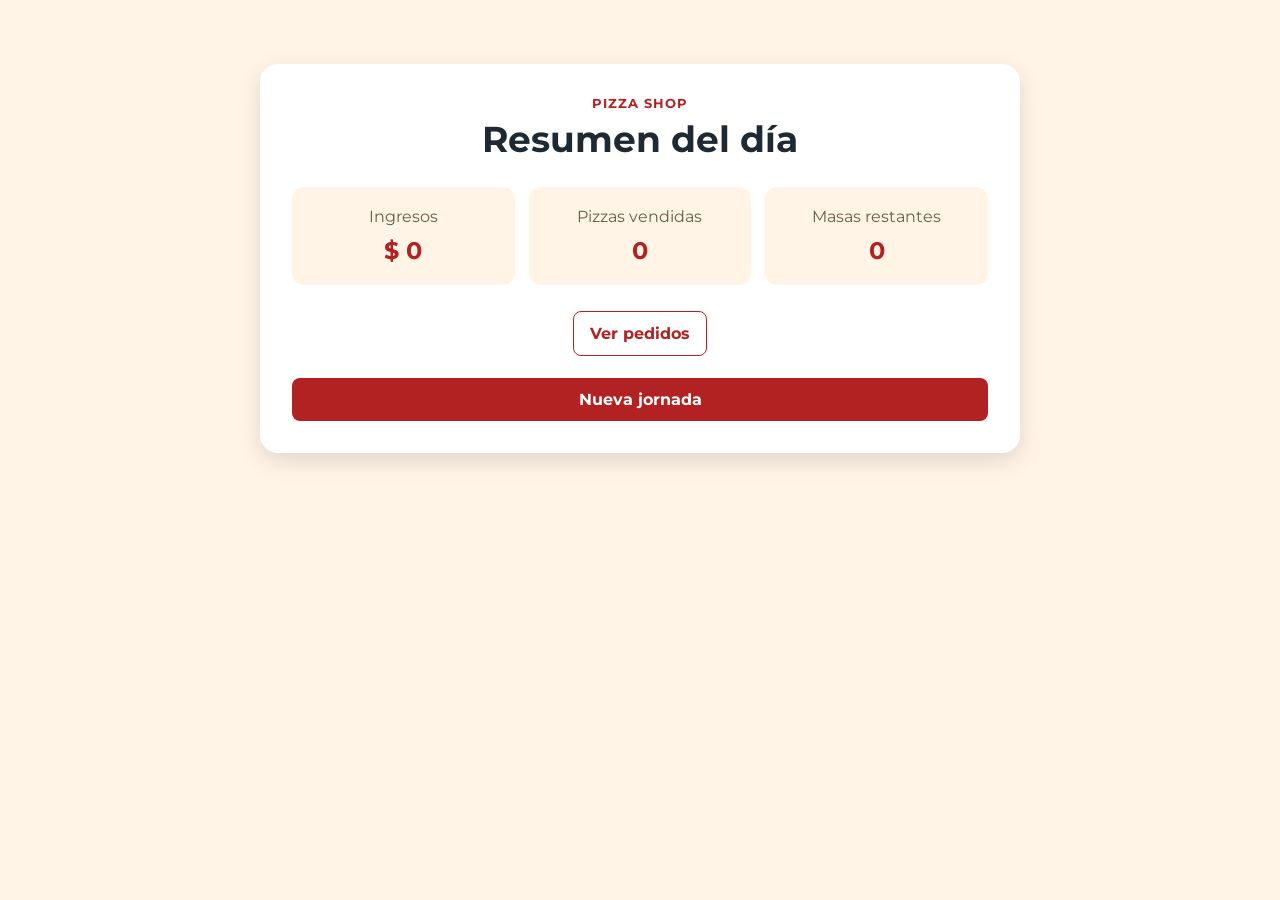
==== resumen.html @ d21b749b "Add files via upload" ====
<!doctype html>
<html lang="es">
<head><meta charset="utf-8"><meta name="viewport" content="width=device-width, initial-scale=1"><link rel="preconnect" href="https://fonts.googleapis.com"><link rel="preconnect" href="https://fonts.gstatic.com" crossorigin><link href="https://fonts.googleapis.com/css2?family=Montserrat:wght@400;500;600;700&display=swap" rel="stylesheet"><link rel="stylesheet" href="styles.css"><script src="script.js" defer></script><title>Pizza Shop | Resumen</title></head>
<body><main class="panel resumen"><p class="eyebrow">Pizza Shop</p><h1>Resumen del día</h1><section class="resultados" aria-label="Resultados de la jornada"><article class="resultado-card"><p>Ingresos</p><strong id="ingresos-final">$0</strong></article><article class="resultado-card"><p>Pizzas vendidas</p><strong id="pizzas-final">0</strong></article><article class="resultado-card"><p>Masas restantes</p><strong id="masas-final">0</strong></article></section><button id="ver-pedidos-final" class="secondary" type="button">Ver pedidos</button><dialog id="pedidos-final-modal"><div class="dialog-header"><h2>Pedidos del día</h2><button class="icon-button" type="button" data-close-dialog aria-label="Cerrar">×</button></div><ul id="lista-pedidos-final"></ul></dialog><a class="link-button" href="index.html">Nueva jornada</a></main></body>
</html>
---- styles.css ----
:root{--rojo:#b22222;--rojo-oscuro:#8f1b1b;--fondo:#fff4e6;--texto:#1f2933;--suave:#6b5b4b;--borde:#ead8c2;--blanco:#fff}*{box-sizing:border-box}body{margin:0;padding:32px;background:var(--fondo);color:var(--texto);font-family:Montserrat,system-ui,sans-serif}button,input{font:inherit}.panel{width:min(100%,760px);margin:32px auto;padding:32px;background:var(--blanco);border-radius:18px;box-shadow:0 8px 24px #0000001f}h1,h2{margin:0}h1{font-size:clamp(1.75rem,4vw,2.25rem)}h2{font-size:1.15rem}.eyebrow{margin:0 0 6px;color:var(--rojo);font-size:.8rem;font-weight:700;letter-spacing:.08em;text-transform:uppercase}.descripcion{margin:12px 0 24px;color:var(--suave);line-height:1.5}.form-inicio{display:flex;gap:10px}.form-inicio input,#campo-envio input{min-width:0;flex:1;padding:12px;border:1px solid var(--borde);border-radius:8px}button,.link-button{border:0;border-radius:8px;padding:12px 16px;background:var(--rojo);color:#fff;font-weight:700;cursor:pointer;text-decoration:none}button:hover,.link-button:hover{background:var(--rojo-oscuro)}button:focus-visible,a:focus-visible,input:focus-visible{outline:3px solid #b2222250;outline-offset:2px}.page-heading{display:flex;justify-content:space-between;gap:16px;align-items:start}.stock{padding:8px 10px;border-radius:100px;background:var(--fondo);color:var(--rojo);font-size:.8rem;font-weight:700;white-space:nowrap}.tabs{display:flex;margin-top:24px;border-bottom:2px solid var(--borde)}.tab{flex:1;border:0;border-radius:0;background:transparent;color:var(--suave)}.tab:hover{background:var(--fondo);color:var(--rojo)}.tab.active{color:var(--rojo);box-shadow:inset 0 -3px var(--rojo)}.catalogo{padding:22px 0}.selector,fieldset{margin:0 0 16px;padding:0 0 14px;border:0;border-bottom:1px solid var(--borde)}legend{margin-bottom:10px;font-weight:700}.selector input,.datos-pedido input[type=radio]{position:absolute;opacity:0}.selector label,.datos-pedido input[type=radio]+label{display:inline-block;margin:0 6px 6px 0;padding:8px 11px;border:1px solid var(--borde);border-radius:8px;cursor:pointer}.selector input:checked+label,.datos-pedido input:checked+label{border-color:var(--rojo);background:var(--rojo);color:#fff}.producto{display:flex;align-items:center;justify-content:space-between;gap:14px;padding:13px 0;border-bottom:1px solid var(--borde)}.producto:last-child{border-bottom:0}.producto p{margin:4px 0 0;color:var(--suave);font-size:.8rem}.accion{display:flex;align-items:center;gap:12px}.precio{color:var(--rojo);font-weight:700;white-space:nowrap}.sumar{width:36px;height:36px;padding:0;border-radius:50%;font-size:1.4rem}.pedido-grid{display:grid;grid-template-columns:1fr;gap:16px;margin:8px 0 20px}.pedido-card{padding:20px;border-radius:12px;background:var(--fondo)}.pedido-card h2{margin-bottom:14px}.pedido-card ul{min-height:76px;margin:0;padding-left:20px}.pedido-card li{margin:0 0 7px}.vacio{color:var(--suave)}.subtotal,.total{display:flex;justify-content:space-between;margin:14px 0 0;padding-top:12px;border-top:1px solid var(--borde)}.total strong{color:var(--rojo);font-size:1.15rem}.pedido-flotante{position:fixed;z-index:10;left:50%;bottom:12px;width:min(720px,calc(100% - 32px));transform:translate(-50%,24px);opacity:0;visibility:hidden;pointer-events:none;transition:opacity .2s ease,transform .2s ease,visibility .2s ease}.pedido-flotante.visible{transform:translate(-50%,0);opacity:1;visibility:visible;pointer-events:auto}.pedido-preview{max-height:min(48vh,360px);overflow:auto;box-shadow:0 10px 28px #0003;background:#fff;border:1px solid var(--borde)}#campo-envio{margin:-4px 0 15px}#campo-envio label{display:block;margin:0 0 6px}.alerta{position:fixed;z-index:20;top:50%;left:50%;width:min(420px,calc(100% - 40px));margin:0;padding:14px 18px;transform:translate(-50%,-50%) scale(.96);border-radius:10px;background:#8f1b1b;color:#fff;font-weight:700;text-align:center;box-shadow:0 12px 32px #0004;opacity:0;visibility:hidden;transition:opacity .2s ease,transform .2s ease,visibility .2s ease}.alerta.visible{opacity:1;visibility:visible;transform:translate(-50%,-50%) scale(1)}.acciones-pedido{display:flex;justify-content:flex-end;gap:10px;margin:0 0 8px}.secondary{border:1px solid var(--rojo);background:#fff;color:var(--rojo)}.secondary:hover{background:var(--fondo);color:var(--rojo)}.link-button{display:block;margin-top:22px;text-align:center}.resumen{text-align:center}.resultados{display:grid;grid-template-columns:repeat(3,1fr);gap:14px;margin:26px 0}.resultado-card{padding:20px 10px;background:var(--fondo);border-radius:12px}.resultado-card p{margin:0 0 10px;color:var(--suave)}.resultado-card strong{color:var(--rojo);font-size:1.5rem}dialog{width:min(92vw,560px);max-height:80vh;border:0;border-radius:14px;padding:22px;box-shadow:0 18px 48px #0004}dialog::backdrop{background:#0006}.dialog-header{display:flex;align-items:center;justify-content:space-between;margin-bottom:14px}.icon-button{width:34px;height:34px;padding:0;border-radius:50%;font-size:1.5rem;line-height:1}.dialog-header+.icon-button{background:transparent}.sr-only{position:absolute;width:1px;height:1px;overflow:hidden;clip:rect(0,0,0,0);white-space:nowrap}@media(max-width:600px){body{padding:16px}.panel{margin:12px auto;padding:20px}.page-heading{align-items:center}.stock{font-size:.7rem}.pedido-grid,.resultados{grid-template-columns:1fr}.form-inicio,.acciones-pedido{flex-direction:column}.form-inicio button,.acciones-pedido button{width:100%}.producto{align-items:flex-start}.accion{gap:8px}.precio{font-size:.85rem}.pedido-flotante{bottom:10px;width:calc(100% - 24px)}.pedido-preview{max-height:52vh}}
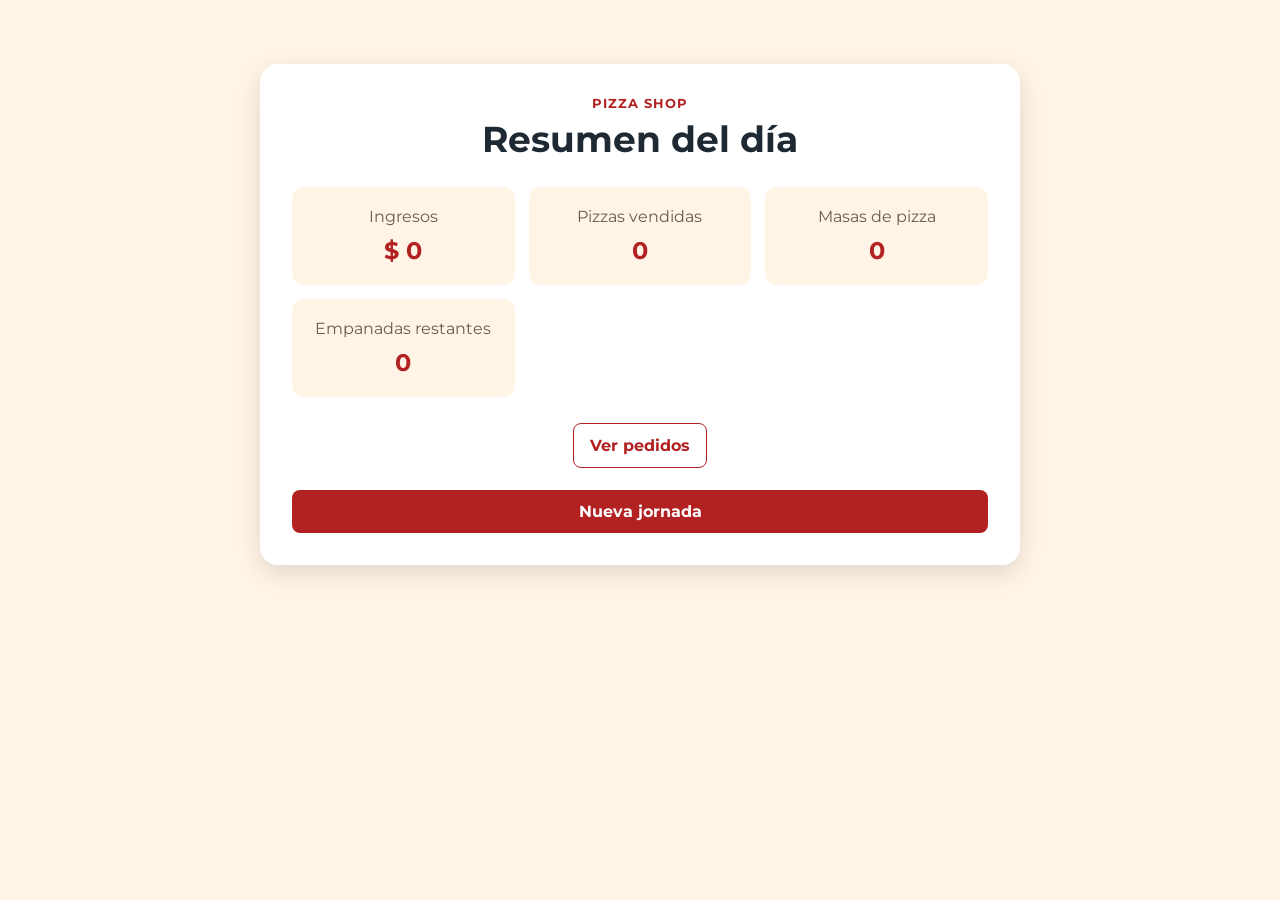
==== commit 7005b7b4: "Add files via upload" ====
--- a/resumen.html
+++ b/resumen.html
@@ -1,5 +1,5 @@
 <!doctype html>
 <html lang="es">
 <head><meta charset="utf-8"><meta name="viewport" content="width=device-width, initial-scale=1"><link rel="preconnect" href="https://fonts.googleapis.com"><link rel="preconnect" href="https://fonts.gstatic.com" crossorigin><link href="https://fonts.googleapis.com/css2?family=Montserrat:wght@400;500;600;700&display=swap" rel="stylesheet"><link rel="stylesheet" href="styles.css"><script src="script.js" defer></script><title>Pizza Shop | Resumen</title></head>
-<body><main class="panel resumen"><p class="eyebrow">Pizza Shop</p><h1>Resumen del día</h1><section class="resultados" aria-label="Resultados de la jornada"><article class="resultado-card"><p>Ingresos</p><strong id="ingresos-final">$0</strong></article><article class="resultado-card"><p>Pizzas vendidas</p><strong id="pizzas-final">0</strong></article><article class="resultado-card"><p>Masas restantes</p><strong id="masas-final">0</strong></article></section><button id="ver-pedidos-final" class="secondary" type="button">Ver pedidos</button><dialog id="pedidos-final-modal"><div class="dialog-header"><h2>Pedidos del día</h2><button class="icon-button" type="button" data-close-dialog aria-label="Cerrar">×</button></div><ul id="lista-pedidos-final"></ul></dialog><a class="link-button" href="index.html">Nueva jornada</a></main></body>
+<body><main class="panel resumen"><p class="eyebrow">Pizza Shop</p><h1>Resumen del día</h1><section class="resultados" aria-label="Resultados de la jornada"><article class="resultado-card"><p>Ingresos</p><strong id="ingresos-final">$0</strong></article><article class="resultado-card"><p>Pizzas vendidas</p><strong id="pizzas-final">0</strong></article><article class="resultado-card"><p>Masas de pizza</p><strong id="masas-final">0</strong></article><article class="resultado-card"><p>Empanadas restantes</p><strong id="empanadas-final">0</strong></article></section><button id="ver-pedidos-final" class="secondary" type="button">Ver pedidos</button><dialog id="pedidos-final-modal"><div class="dialog-header"><h2>Pedidos del día</h2><button class="icon-button" type="button" data-close-dialog aria-label="Cerrar">×</button></div><ul id="lista-pedidos-final"></ul></dialog><a class="link-button" href="index.html">Nueva jornada</a></main></body>
 </html>
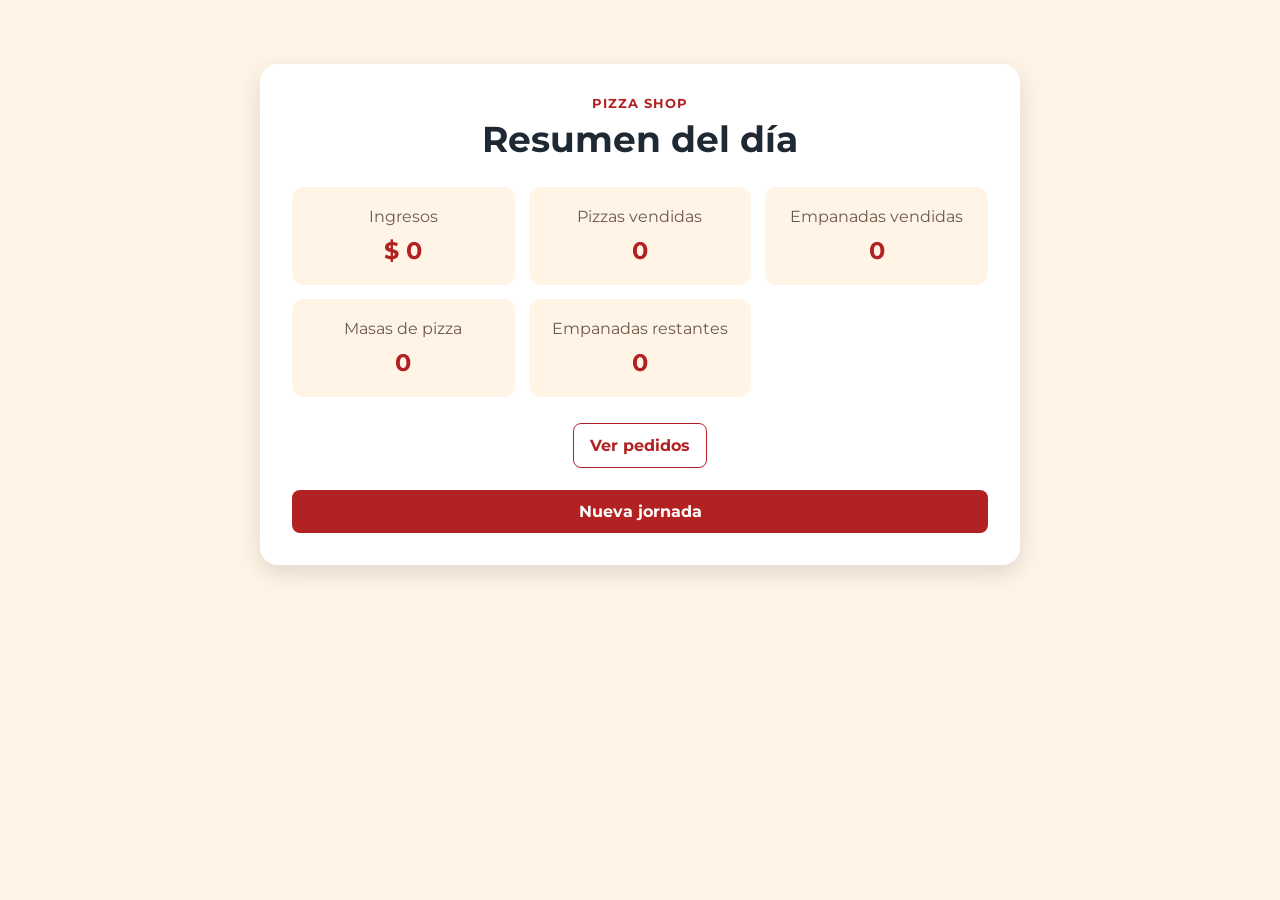
==== commit ec69aeae: "Add files via upload" ====
--- a/resumen.html
+++ b/resumen.html
@@ -1,5 +1,5 @@
 <!doctype html>
 <html lang="es">
 <head><meta charset="utf-8"><meta name="viewport" content="width=device-width, initial-scale=1"><link rel="preconnect" href="https://fonts.googleapis.com"><link rel="preconnect" href="https://fonts.gstatic.com" crossorigin><link href="https://fonts.googleapis.com/css2?family=Montserrat:wght@400;500;600;700&display=swap" rel="stylesheet"><link rel="stylesheet" href="styles.css"><script src="script.js" defer></script><title>Pizza Shop | Resumen</title></head>
-<body><main class="panel resumen"><p class="eyebrow">Pizza Shop</p><h1>Resumen del día</h1><section class="resultados" aria-label="Resultados de la jornada"><article class="resultado-card"><p>Ingresos</p><strong id="ingresos-final">$0</strong></article><article class="resultado-card"><p>Pizzas vendidas</p><strong id="pizzas-final">0</strong></article><article class="resultado-card"><p>Masas de pizza</p><strong id="masas-final">0</strong></article><article class="resultado-card"><p>Empanadas restantes</p><strong id="empanadas-final">0</strong></article></section><button id="ver-pedidos-final" class="secondary" type="button">Ver pedidos</button><dialog id="pedidos-final-modal"><div class="dialog-header"><h2>Pedidos del día</h2><button class="icon-button" type="button" data-close-dialog aria-label="Cerrar">×</button></div><ul id="lista-pedidos-final"></ul></dialog><a class="link-button" href="index.html">Nueva jornada</a></main></body>
+<body><main class="panel resumen"><p class="eyebrow">Pizza Shop</p><h1>Resumen del día</h1><section class="resultados" aria-label="Resultados de la jornada"><article class="resultado-card"><p>Ingresos</p><strong id="ingresos-final">$0</strong></article><article class="resultado-card"><p>Pizzas vendidas</p><strong id="pizzas-final">0</strong></article><article class="resultado-card"><p>Empanadas vendidas</p><strong id="empanadas-vendidas-final">0</strong></article><article class="resultado-card"><p>Masas de pizza</p><strong id="masas-final">0</strong></article><article class="resultado-card"><p>Empanadas restantes</p><strong id="empanadas-final">0</strong></article></section><button id="ver-pedidos-final" class="secondary" type="button">Ver pedidos</button><dialog id="pedidos-final-modal"><div class="dialog-header"><h2>Pedidos del día</h2><button class="icon-button" type="button" data-close-dialog aria-label="Cerrar">×</button></div><ul id="lista-pedidos-final"></ul></dialog><a class="link-button" href="index.html">Nueva jornada</a></main></body>
 </html>
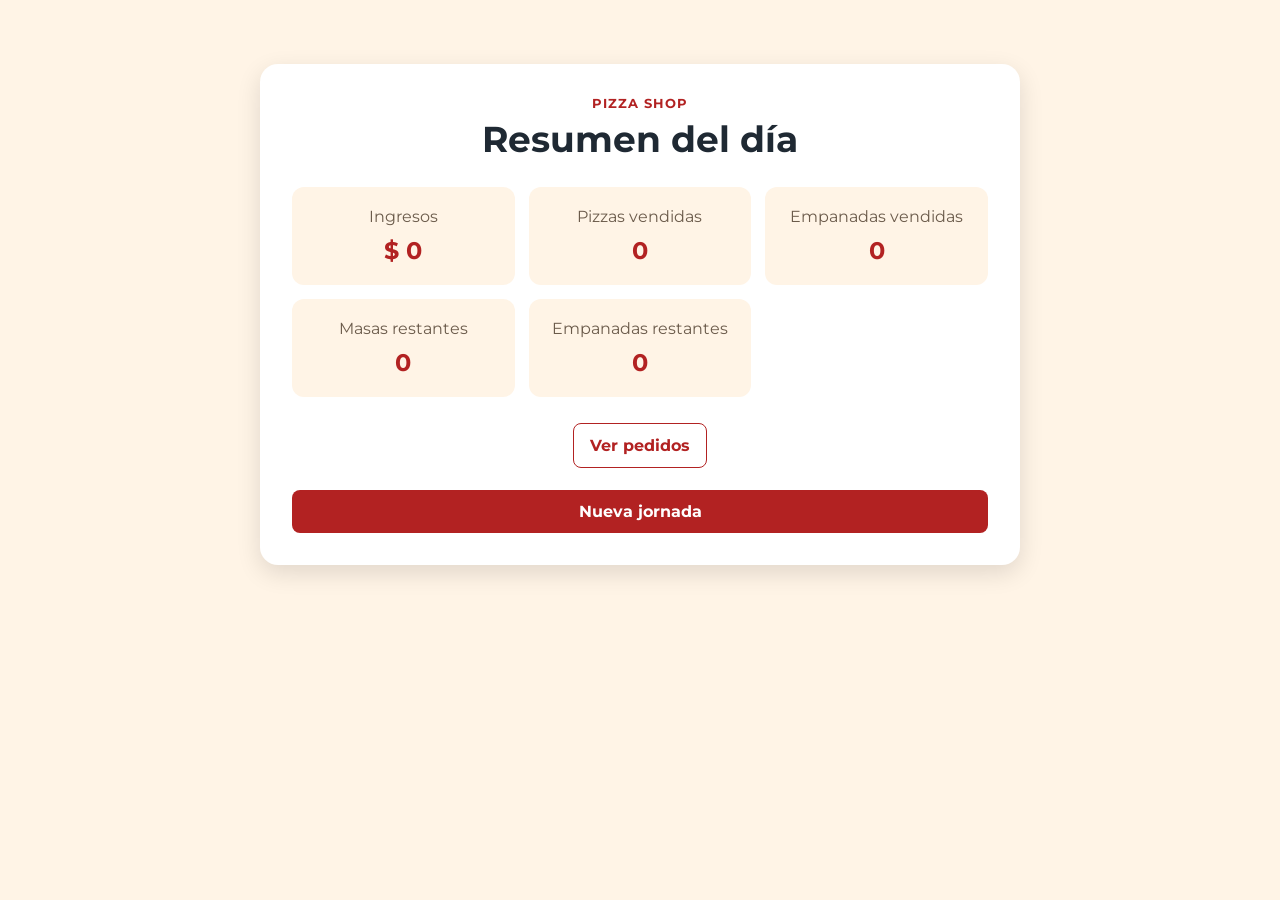
==== commit c901ec8f: "Update resumen.html" ====
--- a/resumen.html
+++ b/resumen.html
@@ -1,5 +1,5 @@
 <!doctype html>
 <html lang="es">
 <head><meta charset="utf-8"><meta name="viewport" content="width=device-width, initial-scale=1"><link rel="preconnect" href="https://fonts.googleapis.com"><link rel="preconnect" href="https://fonts.gstatic.com" crossorigin><link href="https://fonts.googleapis.com/css2?family=Montserrat:wght@400;500;600;700&display=swap" rel="stylesheet"><link rel="stylesheet" href="styles.css"><script src="script.js" defer></script><title>Pizza Shop | Resumen</title></head>
-<body><main class="panel resumen"><p class="eyebrow">Pizza Shop</p><h1>Resumen del día</h1><section class="resultados" aria-label="Resultados de la jornada"><article class="resultado-card"><p>Ingresos</p><strong id="ingresos-final">$0</strong></article><article class="resultado-card"><p>Pizzas vendidas</p><strong id="pizzas-final">0</strong></article><article class="resultado-card"><p>Empanadas vendidas</p><strong id="empanadas-vendidas-final">0</strong></article><article class="resultado-card"><p>Masas de pizza</p><strong id="masas-final">0</strong></article><article class="resultado-card"><p>Empanadas restantes</p><strong id="empanadas-final">0</strong></article></section><button id="ver-pedidos-final" class="secondary" type="button">Ver pedidos</button><dialog id="pedidos-final-modal"><div class="dialog-header"><h2>Pedidos del día</h2><button class="icon-button" type="button" data-close-dialog aria-label="Cerrar">×</button></div><ul id="lista-pedidos-final"></ul></dialog><a class="link-button" href="index.html">Nueva jornada</a></main></body>
+<body><main class="panel resumen"><p class="eyebrow">Pizza Shop</p><h1>Resumen del día</h1><section class="resultados" aria-label="Resultados de la jornada"><article class="resultado-card"><p>Ingresos</p><strong id="ingresos-final">$0</strong></article><article class="resultado-card"><p>Pizzas vendidas</p><strong id="pizzas-final">0</strong></article><article class="resultado-card"><p>Empanadas vendidas</p><strong id="empanadas-vendidas-final">0</strong></article><article class="resultado-card"><p>Masas restantes</p><strong id="masas-final">0</strong></article><article class="resultado-card"><p>Empanadas restantes</p><strong id="empanadas-final">0</strong></article></section><button id="ver-pedidos-final" class="secondary" type="button">Ver pedidos</button><dialog id="pedidos-final-modal"><div class="dialog-header"><h2>Pedidos del día</h2><button class="icon-button" type="button" data-close-dialog aria-label="Cerrar">×</button></div><ul id="lista-pedidos-final"></ul></dialog><a class="link-button" href="index.html">Nueva jornada</a></main></body>
 </html>
